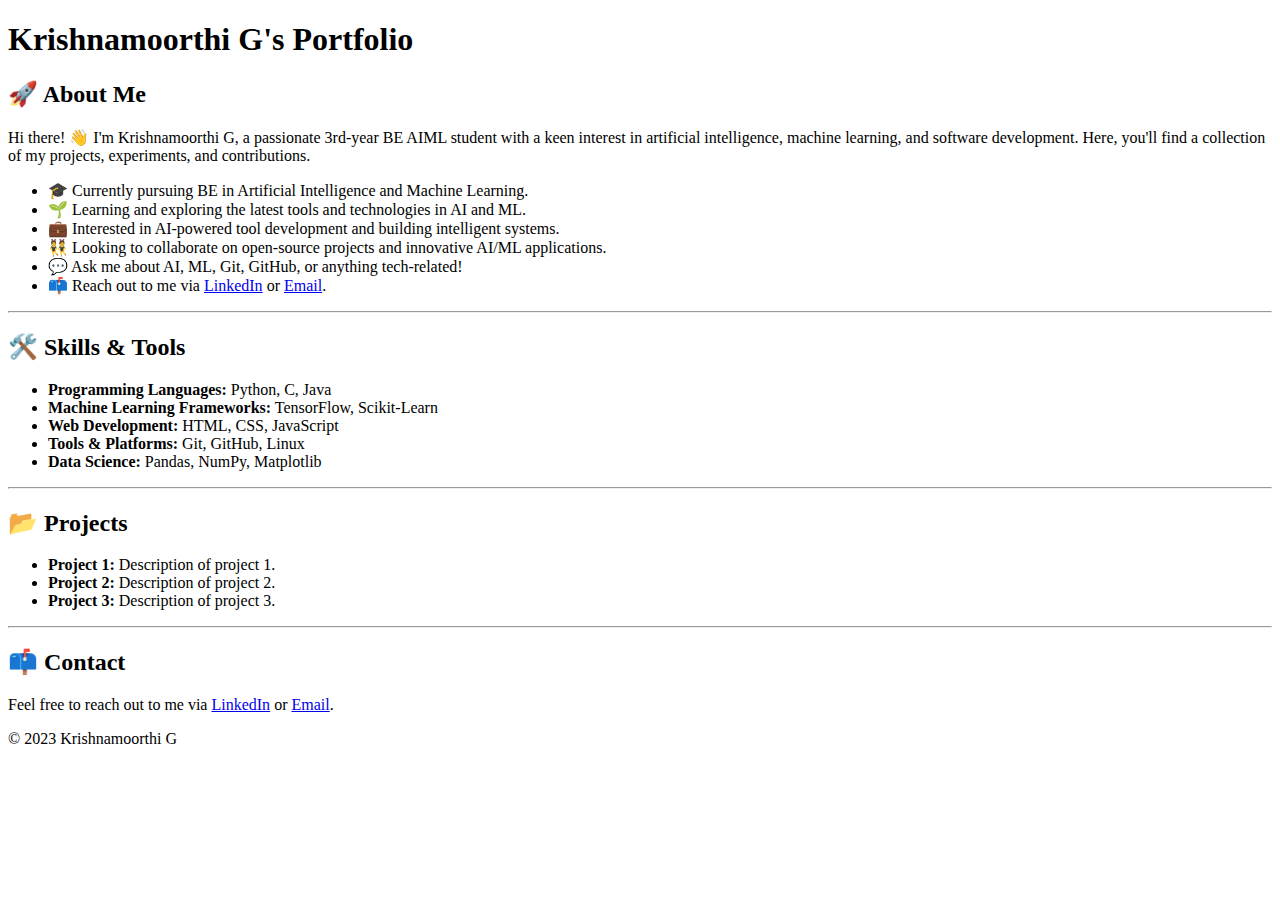
==== index.html @ d8ba5efc "Add UTF-8 character encoding to index.html" ====
<!DOCTYPE html>
<html>
<head>
  <meta charset="UTF-8">
  <title>Krishnamoorthi G's Portfolio</title>
  <link rel="stylesheet" type="text/css" href="styles.css">
</head>
<body>

<header>
  <h1>Krishnamoorthi G's Portfolio</h1>
</header>

<div class="container">
  <section id="about">
    <h2>🚀 About Me</h2>
    <p>Hi there! 👋 I'm Krishnamoorthi G, a passionate 3rd-year BE AIML student with a keen interest in artificial intelligence, machine learning, and software development. Here, you'll find a collection of my projects, experiments, and contributions.</p>
    <ul>
      <li>🎓 Currently pursuing BE in Artificial Intelligence and Machine Learning.</li>
      <li>🌱 Learning and exploring the latest tools and technologies in AI and ML.</li>
      <li>💼 Interested in AI-powered tool development and building intelligent systems.</li>
      <li>👯 Looking to collaborate on open-source projects and innovative AI/ML applications.</li>
      <li>💬 Ask me about AI, ML, Git, GitHub, or anything tech-related!</li>
      <li>📫 Reach out to me via <a href="https://linkedin.com/in/gkrishna247">LinkedIn</a> or <a href="mailto:krishnamoorthitech2224@gmail.com">Email</a>.</li>
    </ul>
  </section>

  <hr>

  <section id="skills">
    <h2>🛠️ Skills & Tools</h2>
    <ul>
      <li><strong>Programming Languages:</strong> Python, C, Java</li>
      <li><strong>Machine Learning Frameworks:</strong> TensorFlow, Scikit-Learn</li>
      <li><strong>Web Development:</strong> HTML, CSS, JavaScript</li>
      <li><strong>Tools & Platforms:</strong> Git, GitHub, Linux</li>
      <li><strong>Data Science:</strong> Pandas, NumPy, Matplotlib</li>
    </ul>
  </section>

  <hr>

  <section id="projects">
    <h2>📂 Projects</h2>
    <ul>
      <li><strong>Project 1:</strong> Description of project 1.</li>
      <li><strong>Project 2:</strong> Description of project 2.</li>
      <li><strong>Project 3:</strong> Description of project 3.</li>
    </ul>
  </section>

  <hr>

  <section id="contact">
    <h2>📫 Contact</h2>
    <p>Feel free to reach out to me via <a href="https://linkedin.com/in/gkrishna247">LinkedIn</a> or <a href="mailto:krishnamoorthitech2224@gmail.com">Email</a>.</p>
  </section>
</div>

<footer>
  <p>&copy; 2023 Krishnamoorthi G</p>
</footer>

</body>
</html>
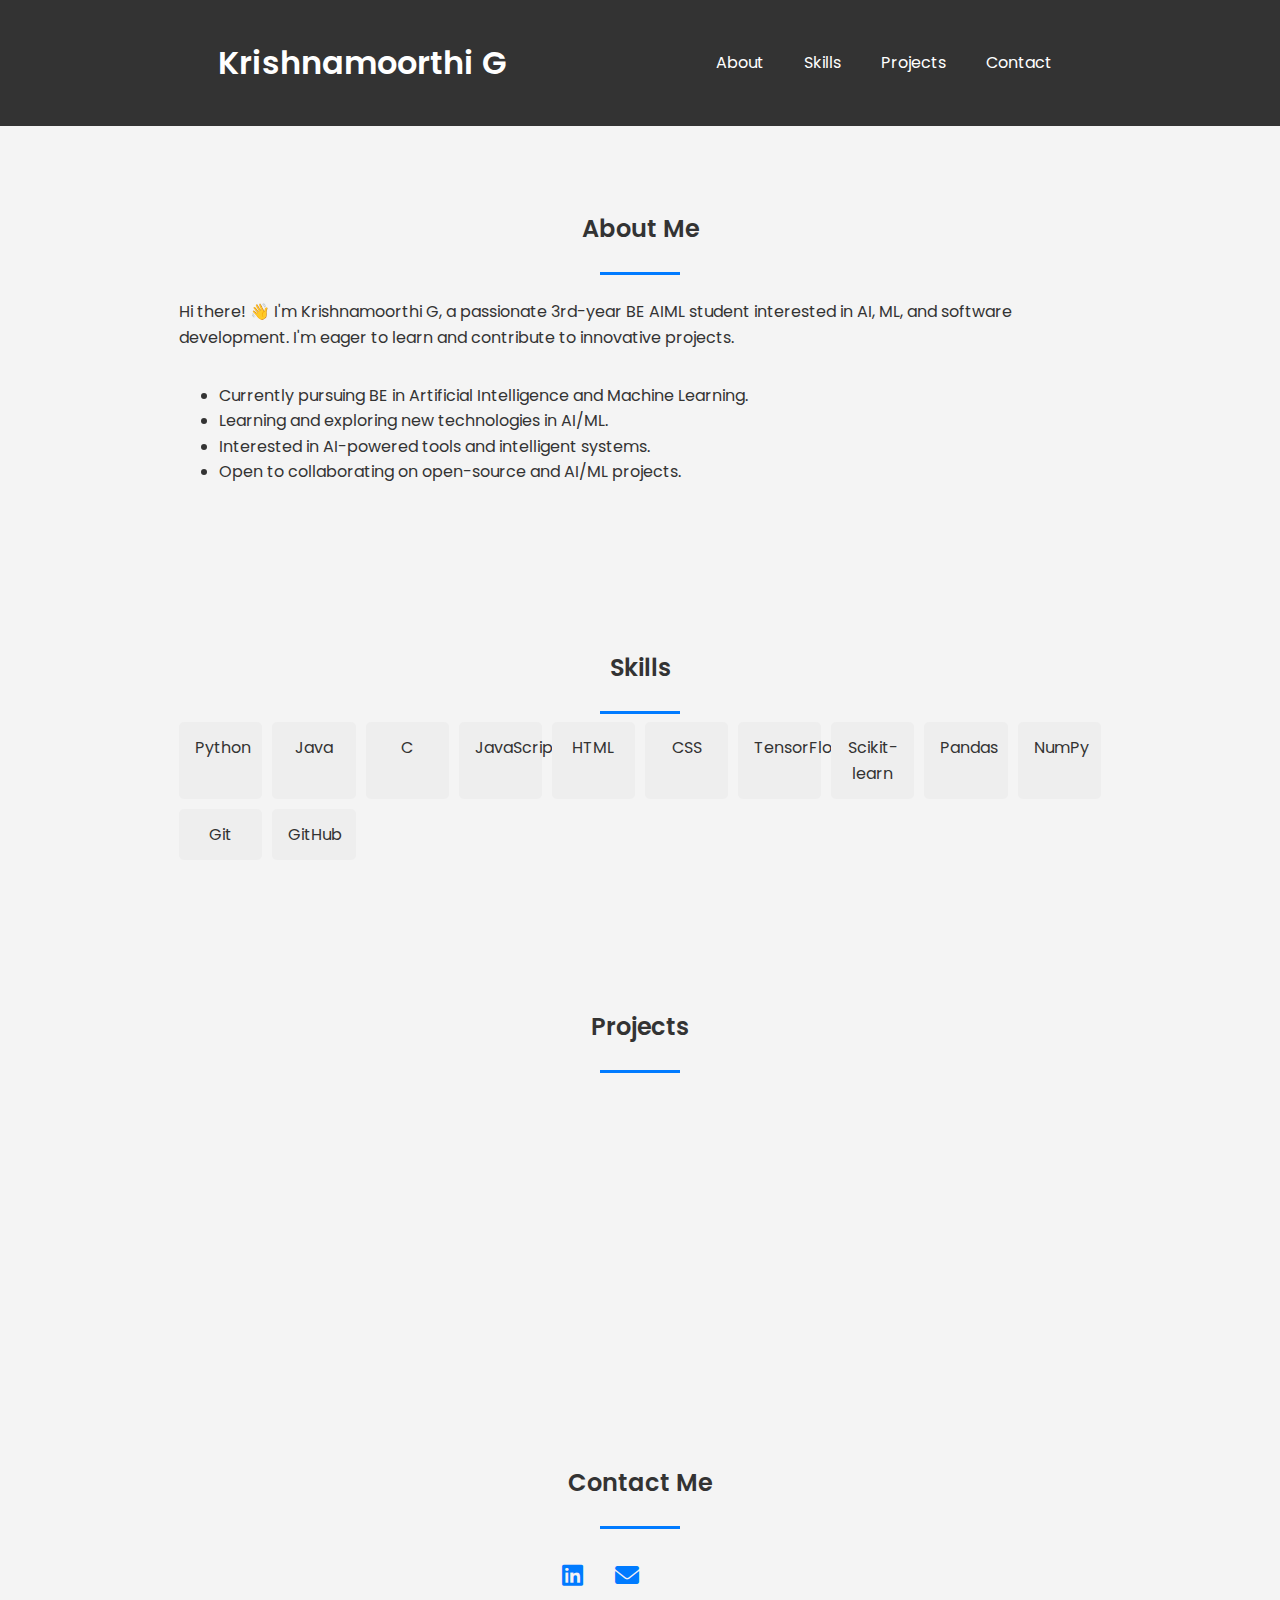
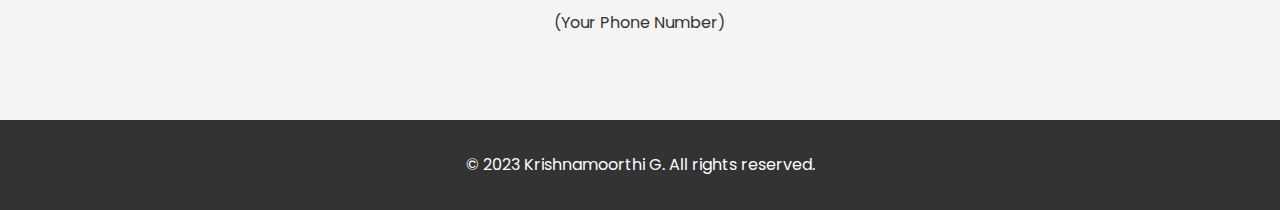
==== commit 2461c597: "Add JavaScript functionality for hamburger menu and project appearance on scroll" ====
--- a/index.html
+++ b/index.html
@@ -1,65 +1,115 @@
 <!DOCTYPE html>
-<html>
+<html lang="en">
 <head>
-  <meta charset="UTF-8">
-  <title>Krishnamoorthi G's Portfolio</title>
-  <link rel="stylesheet" type="text/css" href="styles.css">
+    <meta charset="UTF-8">
+    <meta name="viewport" content="width=device-width, initial-scale=1.0">
+    <title>Krishnamoorthi G's Portfolio</title>
+    <link rel="stylesheet" href="styles.css">
+    <link rel="stylesheet" href="https://cdnjs.cloudflare.com/ajax/libs/font-awesome/6.0.0/css/all.min.css">
+    <link href="https://fonts.googleapis.com/css2?family=Poppins:wght@400;500;600&display=swap" rel="stylesheet">
 </head>
 <body>
+    <header id="main-header">
+        <nav>
+            <h1>Krishnamoorthi G</h1>
+            <ul>
+                <li><a href="#about">About</a></li>
+                <li><a href="#skills">Skills</a></li>
+                <li><a href="#projects">Projects</a></li>
+                <li><a href="#contact">Contact</a></li>
+            </ul>
+            <button id="hamburger" class="hamburger">⚌</button>
+        </nav>
+    </header>
 
-<header>
-  <h1>Krishnamoorthi G's Portfolio</h1>
-</header>
+    <section id="about" class="section">
+        <div class="container">
+            <div class="section-title">
+                <h2>About Me</h2>
+                <span class="underline"></span>
+            </div>
+            <div class="about-content">
+                <p>Hi there! 👋 I'm Krishnamoorthi G, a passionate 3rd-year BE AIML student interested in AI, ML, and software development. I'm eager to learn and contribute to innovative projects.</p>
+                <ul>
+                    <li>Currently pursuing BE in Artificial Intelligence and Machine Learning.</li>
+                    <li>Learning and exploring new technologies in AI/ML.</li>
+                    <li>Interested in AI-powered tools and intelligent systems.</li>
+                    <li>Open to collaborating on open-source and AI/ML projects.</li>
+                </ul>
+            </div>
+        </div>
+    </section>
 
-<div class="container">
-  <section id="about">
-    <h2>🚀 About Me</h2>
-    <p>Hi there! 👋 I'm Krishnamoorthi G, a passionate 3rd-year BE AIML student with a keen interest in artificial intelligence, machine learning, and software development. Here, you'll find a collection of my projects, experiments, and contributions.</p>
-    <ul>
-      <li>🎓 Currently pursuing BE in Artificial Intelligence and Machine Learning.</li>
-      <li>🌱 Learning and exploring the latest tools and technologies in AI and ML.</li>
-      <li>💼 Interested in AI-powered tool development and building intelligent systems.</li>
-      <li>👯 Looking to collaborate on open-source projects and innovative AI/ML applications.</li>
-      <li>💬 Ask me about AI, ML, Git, GitHub, or anything tech-related!</li>
-      <li>📫 Reach out to me via <a href="https://linkedin.com/in/gkrishna247">LinkedIn</a> or <a href="mailto:krishnamoorthitech2224@gmail.com">Email</a>.</li>
-    </ul>
-  </section>
+    <section id="skills" class="section">
+        <div class="container">
+            <div class="section-title">
+                <h2>Skills</h2>
+                <span class="underline"></span>
+            </div>
+            <div class="skills-content">
+                <div class="skills-grid">
+                    <div class="skill">Python</div>
+                    <div class="skill">Java</div>
+                    <div class="skill">C</div>
+                    <div class="skill">JavaScript</div>
+                    <div class="skill">HTML</div>
+                    <div class="skill">CSS</div>
+                    <div class="skill">TensorFlow</div>
+                    <div class="skill">Scikit-learn</div>
+                    <div class="skill">Pandas</div>
+                    <div class="skill">NumPy</div>
+                    <div class="skill">Git</div>
+                    <div class="skill">GitHub</div>
+                </div>
+            </div>
+        </div>
+    </section>
 
-  <hr>
+    <section id="projects" class="section">
+        <div class="container">
+           <div class="section-title">
+               <h2>Projects</h2>
+               <span class="underline"></span> 
+           </div>
+            <div class="projects-content">
+                <div class="project">
+                    <h3>Project Title 1</h3>
+                    <p>Brief description of project 1 and its key features/technologies used. <a href="#" target="_blank">Live Demo/GitHub</a></p>
+                </div>
+                <div class="project">
+                    <h3>Project Title 2</h3>
+                    <p>Concise description of project 2 highlighting achievements and skills applied. <a href="#" target="_blank">Live Demo/GitHub</a></p>
+                </div>
+                </div>
+           </div>
+    </section>
 
-  <section id="skills">
-    <h2>🛠️ Skills & Tools</h2>
-    <ul>
-      <li><strong>Programming Languages:</strong> Python, C, Java</li>
-      <li><strong>Machine Learning Frameworks:</strong> TensorFlow, Scikit-Learn</li>
-      <li><strong>Web Development:</strong> HTML, CSS, JavaScript</li>
-      <li><strong>Tools & Platforms:</strong> Git, GitHub, Linux</li>
-      <li><strong>Data Science:</strong> Pandas, NumPy, Matplotlib</li>
-    </ul>
-  </section>
 
-  <hr>
 
-  <section id="projects">
-    <h2>📂 Projects</h2>
-    <ul>
-      <li><strong>Project 1:</strong> Description of project 1.</li>
-      <li><strong>Project 2:</strong> Description of project 2.</li>
-      <li><strong>Project 3:</strong> Description of project 3.</li>
-    </ul>
-  </section>
+    <section id="contact" class="section">
+        <div class="container">
+            <div class="section-title">
+                <h2>Contact Me</h2>
+                <span class="underline"></span>
+            </div>
+            <div class="contact-content">
+                <div class="contact-info">
+                    <div class="social-icons">
+                        <a href="https://linkedin.com/in/gkrishna247" target="_blank"><i class="fab fa-linkedin"></i></a>
+                        <a href="mailto:krishnamoorthitech2224@gmail.com"><i class="fas fa-envelope"></i></a>
+                    </div>
+                   <div> (Your Phone Number) </div>
+                 </div>
+            </div>
+        </div>
+    </section>
 
-  <hr>
+    <footer>
+        <div class="container">
+            <p>© 2023 Krishnamoorthi G. All rights reserved.</p>
+        </div>
+    </footer>
 
-  <section id="contact">
-    <h2>📫 Contact</h2>
-    <p>Feel free to reach out to me via <a href="https://linkedin.com/in/gkrishna247">LinkedIn</a> or <a href="mailto:krishnamoorthitech2224@gmail.com">Email</a>.</p>
-  </section>
-</div>
-
-<footer>
-  <p>&copy; 2023 Krishnamoorthi G</p>
-</footer>
-
+    <script src="script.js"></script>
 </body>
 </html>--- a/styles.css
+++ b/styles.css
@@ -0,0 +1,242 @@
+/* CSS Variables */
+:root {
+  --font-family: 'Poppins', sans-serif;
+  --background-color: #f4f4f4;
+  --primary-color: #333;
+  --secondary-color: #fff; 
+  --accent-color: #007bff; 
+  --container-width: 80%;
+  --section-padding: 4em; 
+}
+
+#main-header {
+  position: sticky;  /* or fixed if you want to overlap content */
+  top: 0;            /* Stick to the top */
+  width: 100%;
+  z-index: 1000;    /* Ensure it stays on top of other elements */
+  background-color: var(--primary-color); /* Example, maintain same bg color */
+}
+
+/* Global Styles */
+body {
+  font-family: var(--font-family);
+  margin: 0;
+  background-color: var(--background-color);
+  color: var(--primary-color);
+  line-height: 1.6;  
+}
+
+html { /* smooth scrolling */
+  scroll-behavior: smooth;
+}
+
+/* Typography */
+h1, h2, h3 {
+  font-weight: 600;
+}
+h1 {color: var(--secondary-color);}
+h2 {
+  margin-bottom: 1em;
+  text-align: center;
+}
+.underline{
+  display: block;
+  width: 5rem;
+  height: 3px;
+  background-color: var(--accent-color);
+  margin: 0.5em auto;
+}
+
+/* Header/Navigation */
+header {
+  background-color: var(--primary-color);
+  color: var(--secondary-color);
+  padding: 1em 0;
+  text-align: center; 
+}
+
+nav {
+  display: flex;
+  justify-content: space-around;
+  align-items: center;
+  width: var(--container-width);
+  margin: 0 auto;
+}
+
+@media(max-width: 700px) {
+  nav {
+    flex-direction: column;
+  }
+  #hamburger {
+      display: inline-block; 
+  }
+}
+
+nav ul {
+  list-style: none;
+  margin: 0;
+  padding: 0;
+  display: flex;
+}
+
+nav li {
+  margin-left: 20px;
+  display: inline-block;
+}
+#hamburger {
+  display: none;
+  border: none;
+  font-size: 1.5rem;
+  background: none;
+  color: var(--secondary-color);
+  cursor: pointer;
+}
+
+nav a {
+  text-decoration: none;
+  color: var(--secondary-color);
+  transition: color 0.3s ease; 
+  padding: 10px;
+}
+
+nav a:hover {
+  color: var(--accent-color);
+}
+
+
+/* Section Styles */
+.section {
+  padding: var(--section-padding);
+}
+
+.container {
+  width: var(--container-width);
+  margin: 0 auto;
+  padding: 0 1em;
+}
+
+/* About Section */
+.about-content {
+  display: flex;
+  flex-wrap: wrap;
+  justify-content: space-between;
+  align-items: flex-start;
+}
+
+.about-content p {
+  flex-basis: 100%; 
+  margin-bottom: 1em;
+}
+
+/* Skills Section */
+.skills-grid {
+  display: grid;
+  grid-template-columns: repeat(auto-fit, minmax(80px, 1fr)); 
+  grid-gap: 10px;
+}
+
+.skill {
+  padding: 0.8em 1em;
+  background-color: #eee; 
+  border-radius: 5px;
+  text-align: center;
+  transition: transform 0.3s ease, background-color 0.3s ease, box-shadow 0.3s ease;
+}
+
+.skill:hover {
+  transform: scale(1.05);
+  background-color: #e0e0e0; 
+  box-shadow: 2px 2px 5px #ddd;
+}
+
+
+
+/* Projects Section */
+.projects-content {
+  display: grid;
+  grid-template-columns: repeat(auto-fit, minmax(250px, 1fr));
+  grid-gap: 20px;
+}
+
+.project {
+  border: 1px solid #ddd;
+  padding: 20px; 
+  border-radius: 8px;
+  box-shadow: 2px 2px 8px #dcdcdc;
+  opacity: 0;          /* Initially hidden */
+  transform: translateY(20px);  /* Initial position */
+  transition: opacity 0.5s ease, transform 0.5s ease; /* Smooth transitions */
+}
+
+.project.show {  /* Styles when project is in view */
+  opacity: 1;       /* Fully opaque */
+  transform: translateY(0); /* Normal position */
+
+}
+
+
+
+.project a {
+  display: inline-block;
+  margin-top: 1em;
+  background-color: #007bff;
+  color: #fff;
+  padding: 0.5em 1em; 
+  border-radius: 8px;
+  text-decoration: none; 
+}
+
+.project a:hover {
+  background-color: #0056b3;
+}
+
+
+
+/* Contact Section */
+.contact-content {
+  display: flex;
+  justify-content: center;
+  align-items: center; 
+  padding: 20px;
+}
+
+
+.social-icons { margin-bottom: 15px; }
+
+.social-icons a {
+  font-size: 1.5rem;
+  margin: 0.5rem;
+  text-decoration: none; 
+  color: #007bff;
+  transition: transform 0.2s, color 0.3s ease;
+}
+
+
+.social-icons a:hover {
+  transform: scale(1.1); 
+  color: #0056b3; 
+}
+
+.social-icons a i { margin-right: 0.5em;}
+
+/* Footer */
+footer {
+  text-align: center;
+  padding: 1em 0;
+  background-color: var(--primary-color);
+  color: #ffffff;
+}
+
+
+
+/* Media Queries (Responsiveness) */
+@media (max-width: 768px) {
+  :root {
+      --container-width: 95%;
+      --section-padding: 2em;
+  }
+  .about-content, .contact-content {
+      flex-direction: column;
+      align-items: center; 
+  }
+}